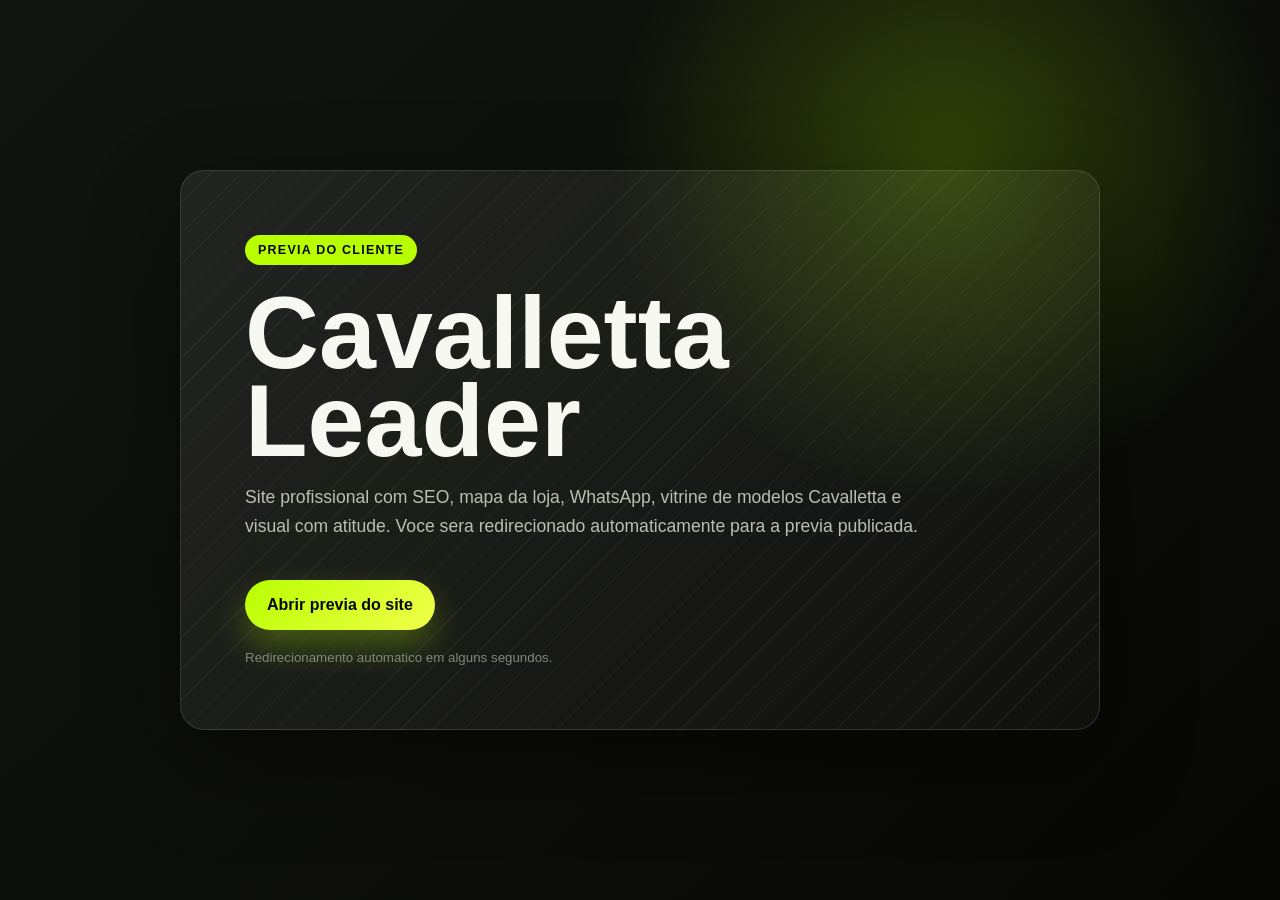
==== docs/index.html @ 25169c60 "Add GitHub Pages client preview" ====
<!doctype html>
<html lang="pt-BR">
  <head>
    <meta charset="utf-8" />
    <meta name="viewport" content="width=device-width, initial-scale=1" />
    <title>Cavalletta Leader | Previa profissional</title>
    <meta
      name="description"
      content="Previa profissional do site Cavalletta Leader com vitrine de scooters e motos eletricas."
    />
    <meta http-equiv="refresh" content="4; url=https://cavalletta-leader.rodead.chatgpt.site" />
    <style>
      :root {
        color-scheme: dark;
        --lime: #b8ff00;
        --red: #ff3d2e;
        --ink: #070806;
        --text: #f7f8f2;
        --muted: #b9c0b1;
      }

      * {
        box-sizing: border-box;
      }

      body {
        margin: 0;
        min-height: 100svh;
        display: grid;
        place-items: center;
        padding: 28px;
        background:
          radial-gradient(circle at 74% 18%, rgba(184, 255, 0, 0.22), transparent 28%),
          linear-gradient(135deg, #12140f, var(--ink));
        color: var(--text);
        font-family: Inter, Arial, sans-serif;
      }

      main {
        width: min(920px, 100%);
        padding: clamp(28px, 6vw, 64px);
        border: 1px solid rgba(255, 255, 255, 0.12);
        border-radius: 24px;
        background:
          linear-gradient(135deg, rgba(255, 255, 255, 0.08), rgba(255, 255, 255, 0.03)),
          repeating-linear-gradient(135deg, rgba(255, 255, 255, 0.05) 0 1px, transparent 1px 22px);
        box-shadow: 0 32px 90px rgba(0, 0, 0, 0.42);
      }

      span {
        display: inline-flex;
        padding: 8px 13px;
        border-radius: 999px;
        background: var(--lime);
        color: var(--ink);
        font-size: 0.78rem;
        font-weight: 900;
        letter-spacing: 0.1em;
        text-transform: uppercase;
      }

      h1 {
        max-width: 760px;
        margin: 24px 0 18px;
        font-size: clamp(3rem, 8vw, 6.8rem);
        line-height: 0.86;
        letter-spacing: 0;
      }

      p {
        max-width: 680px;
        color: var(--muted);
        font-size: 1.1rem;
        line-height: 1.65;
      }

      a {
        display: inline-flex;
        align-items: center;
        justify-content: center;
        min-height: 50px;
        margin-top: 22px;
        padding: 0 22px;
        border-radius: 999px;
        background: linear-gradient(135deg, var(--lime), #f1ff4a);
        color: var(--ink);
        font-weight: 900;
        text-decoration: none;
        box-shadow: 0 16px 34px rgba(184, 255, 0, 0.28);
      }

      small {
        display: block;
        margin-top: 20px;
        color: #81897b;
      }
    </style>
  </head>
  <body>
    <main>
      <span>Previa do cliente</span>
      <h1>Cavalletta Leader</h1>
      <p>
        Site profissional com SEO, mapa da loja, WhatsApp, vitrine de modelos Cavalletta e visual
        com atitude. Voce sera redirecionado automaticamente para a previa publicada.
      </p>
      <a href="https://cavalletta-leader.rodead.chatgpt.site">Abrir previa do site</a>
      <small>Redirecionamento automatico em alguns segundos.</small>
    </main>
  </body>
</html>
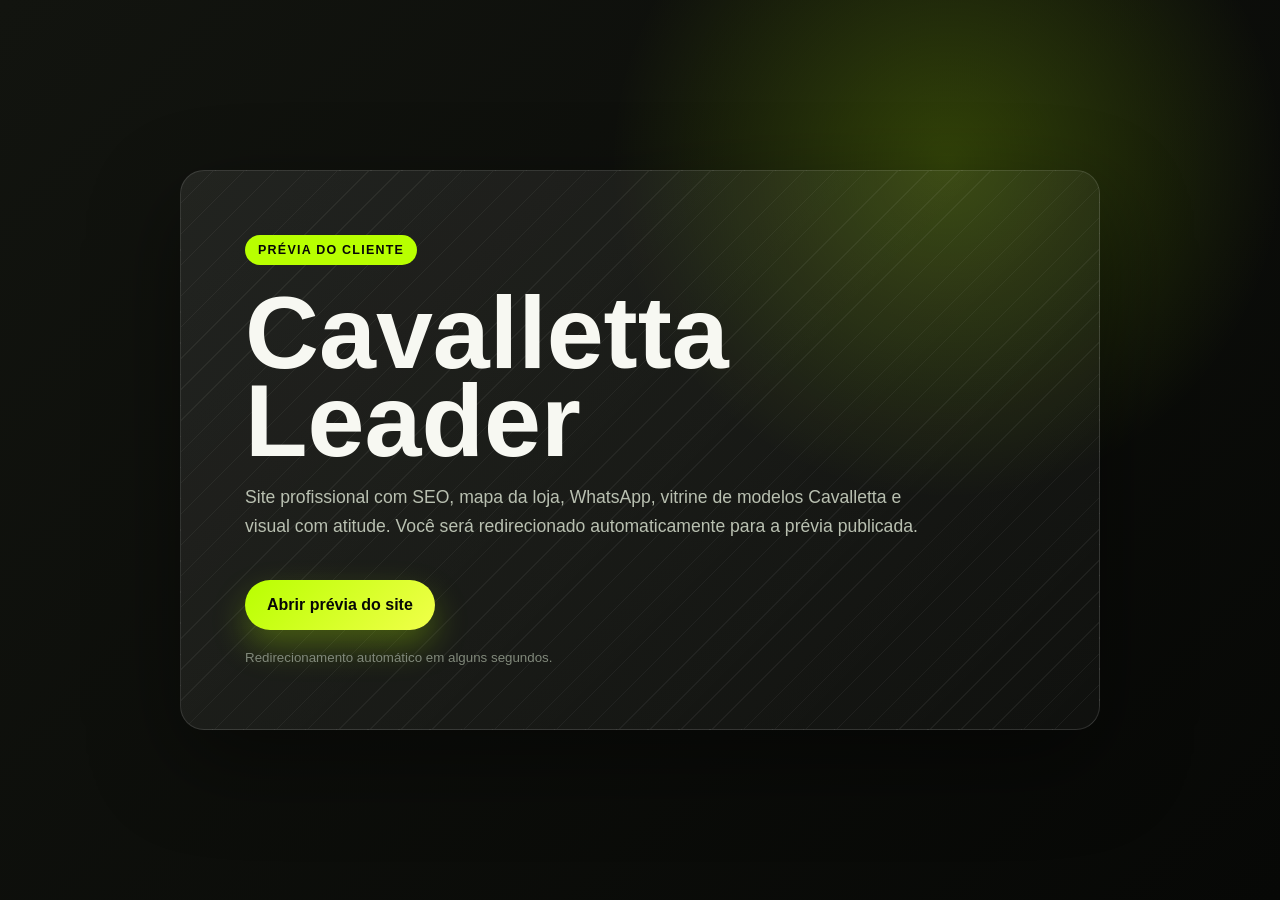
==== commit 281413ea: "Corrige acentuacao dos textos" ====
--- a/docs/index.html
+++ b/docs/index.html
@@ -3,10 +3,10 @@
   <head>
     <meta charset="utf-8" />
     <meta name="viewport" content="width=device-width, initial-scale=1" />
-    <title>Cavalletta Leader | Previa profissional</title>
+    <title>Cavalletta Leader | Prévia profissional</title>
     <meta
       name="description"
-      content="Previa profissional do site Cavalletta Leader com vitrine de scooters e motos eletricas."
+      content="Prévia profissional do site Cavalletta Leader com vitrine de scooters e motos elétricas."
     />
     <meta http-equiv="refresh" content="4; url=https://cavalletta-leader.rodead.chatgpt.site" />
     <style>
@@ -98,14 +98,14 @@
   </head>
   <body>
     <main>
-      <span>Previa do cliente</span>
+      <span>Prévia do cliente</span>
       <h1>Cavalletta Leader</h1>
       <p>
         Site profissional com SEO, mapa da loja, WhatsApp, vitrine de modelos Cavalletta e visual
-        com atitude. Voce sera redirecionado automaticamente para a previa publicada.
+        com atitude. Você será redirecionado automaticamente para a prévia publicada.
       </p>
-      <a href="https://cavalletta-leader.rodead.chatgpt.site">Abrir previa do site</a>
-      <small>Redirecionamento automatico em alguns segundos.</small>
+      <a href="https://cavalletta-leader.rodead.chatgpt.site">Abrir prévia do site</a>
+      <small>Redirecionamento automático em alguns segundos.</small>
     </main>
   </body>
 </html>
